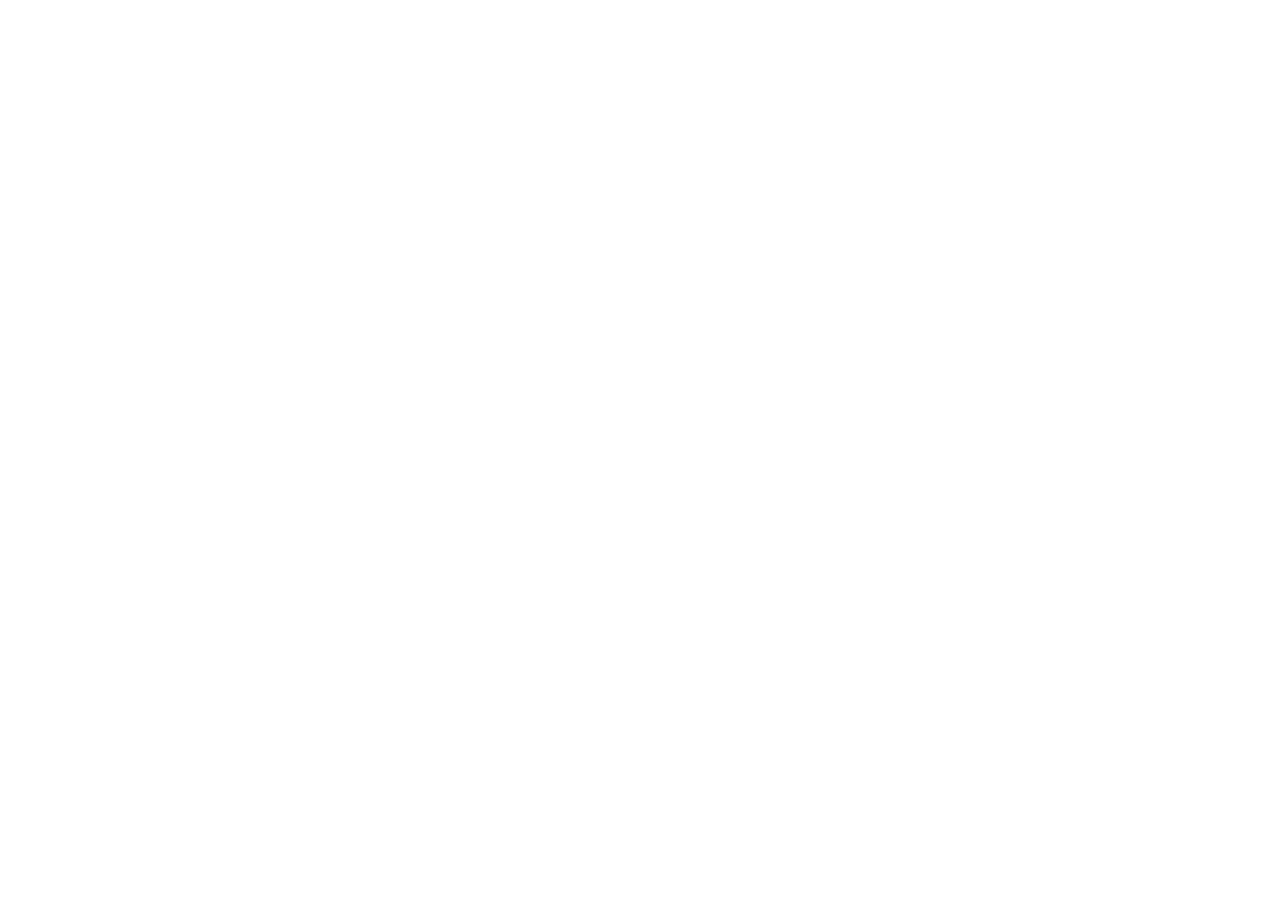
==== gui/index.html @ 27e25722 "Add and organise placeholder GUI assets" ====
<!DOCTYPE html>
<html>
<head>
    <meta charset="UTF-8">
    <title>Book Catalog</title>
    <link rel="stylesheet" type="text/css" href="css/style.css">
    <link href="css/tailwind.min.css" rel="stylesheet">
</head>
<body>
    <script type="module" src="js/app.js"></script>
    <div id="teka"></div>
</body>
</html>
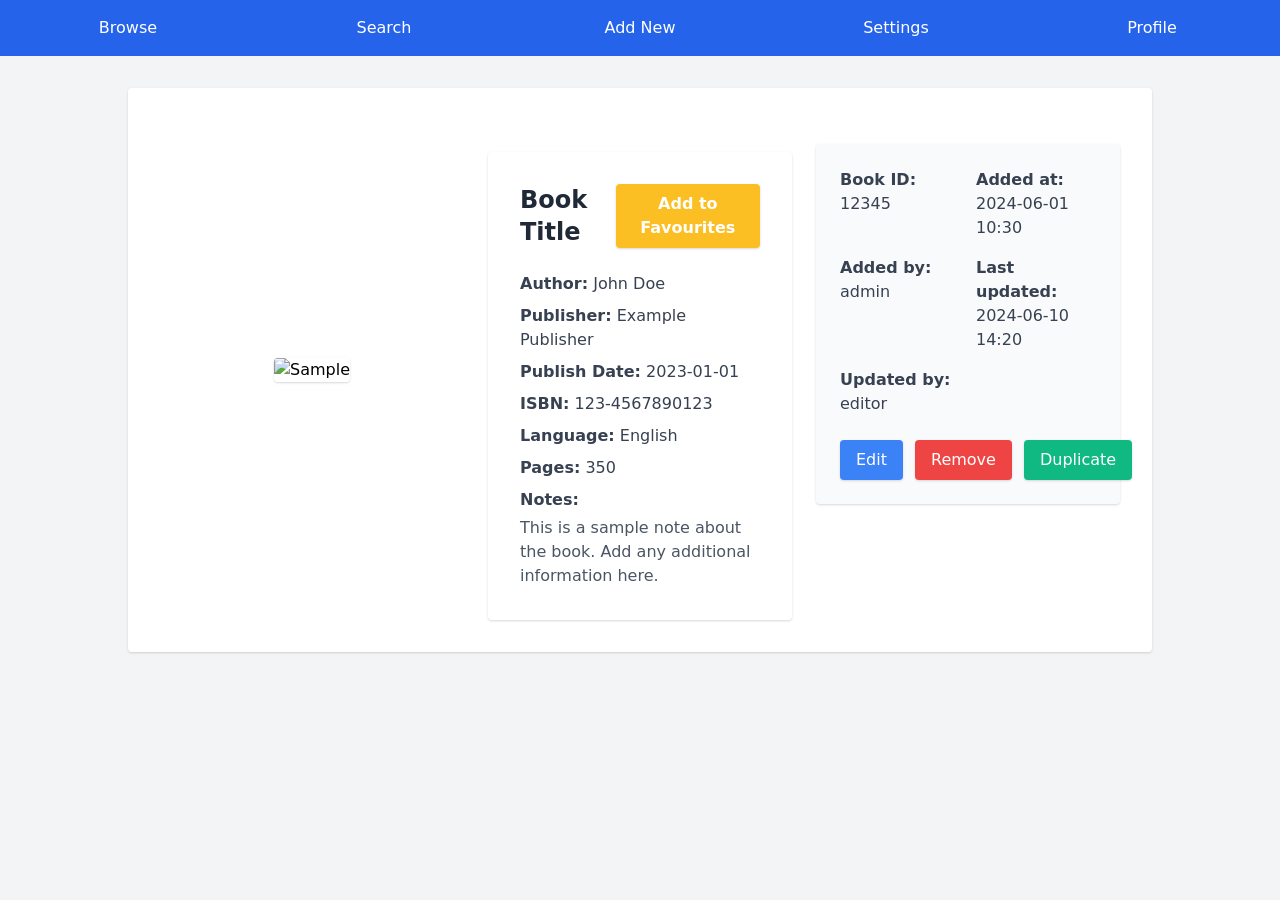
==== commit d4728a11: "Book profile layout initial idea" ====
--- a/gui/index.html
+++ b/gui/index.html
@@ -4,11 +4,71 @@
     <meta charset="UTF-8">
     <title>Book Catalog</title>
     <link rel="stylesheet" type="text/css" href="css/style.css">
-    <link href="css/tailwind.min.css" rel="stylesheet">
+    <link href="css/tailwind.css" rel="stylesheet">
 </head>
-<body>
+<body class="bg-gray-100 min-h-screen">
+    <!-- Navigation -->
+    <nav class="w-full bg-blue-600">
+        <div class="flex">
+            <button class="w-1/5 py-4 text-white hover:bg-blue-700">Browse</button>
+            <button class="w-1/5 py-4 text-white hover:bg-blue-700">Search</button>
+            <button class="w-1/5 py-4 text-white hover:bg-blue-700">Add New</button>
+            <button class="w-1/5 py-4 text-white hover:bg-blue-700">Settings</button>
+            <button class="w-1/5 py-4 text-white hover:bg-blue-700">Profile</button>
+        </div>
+    </nav>
+
+    <!-- 3-column layout -->
+    <div class="grid grid-cols-3 gap-6 max-w-5xl mx-auto mt-8 bg-white p-8 rounded shadow">
+        <!-- Left column: Image -->
+        <div class="flex items-center justify-center">
+            <img src="https://via.placeholder.com/150" alt="Sample" class="rounded shadow">
+        </div>
+        <!-- Middle column: Main details -->
+        <div class="flex items-center">
+            <div class="max-w-xl mx-auto bg-white rounded shadow p-8 mt-8">
+                <div class="flex items-center justify-between mb-6">
+                    <h2 class="text-2xl font-bold text-gray-800">Book Title</h2>
+                    <button class="bg-yellow-400 hover:bg-yellow-500 text-white font-semibold px-4 py-2 rounded shadow">
+                        Add to Favourites
+                    </button>
+                </div>
+                <div class="space-y-2 text-gray-700">
+                    <div><span class="font-semibold">Author:</span> John Doe</div>
+                    <div><span class="font-semibold">Publisher:</span> Example Publisher</div>
+                    <div><span class="font-semibold">Publish Date:</span> 2023-01-01</div>
+                    <div><span class="font-semibold">ISBN:</span> 123-4567890123</div>
+                    <div><span class="font-semibold">Language:</span> English</div>
+                    <div><span class="font-semibold">Pages:</span> 350</div>
+                    <div>
+                        <span class="font-semibold">Notes:</span>
+                        <p class="mt-1 text-gray-600">This is a sample note about the book. Add any additional information here.</p>
+                    </div>
+                </div>
+            </div>
+        </div>
+        <!-- Right column: Meta -->
+        <div>
+            <div class="bg-gray-50 rounded shadow p-6 mt-6 space-y-4">
+                <div class="grid grid-cols-2 gap-4 text-gray-700">
+                    <div><span class="font-semibold">Book ID:</span> 12345</div>
+                    <div><span class="font-semibold">Added at:</span> 2024-06-01 10:30</div>
+                    <div><span class="font-semibold">Added by:</span> admin</div>
+                    <div><span class="font-semibold">Last updated:</span> 2024-06-10 14:20</div>
+                    <div><span class="font-semibold">Updated by:</span> editor</div>
+                </div>
+                <div class="flex space-x-3 pt-2">
+                    <button class="bg-blue-500 hover:bg-blue-600 text-white px-4 py-2 rounded shadow">Edit</button>
+                    <button class="bg-red-500 hover:bg-red-600 text-white px-4 py-2 rounded shadow">Remove</button>
+                    <button class="bg-green-500 hover:bg-green-600 text-white px-4 py-2 rounded shadow">Duplicate</button>
+                </div>
+            </div>
+        </div>
+    </div>
     <script type="module" src="js/app.js"></script>
-    <div id="teka"></div>
+    <div id="app">
+
+    </div>
 </body>
 </html>
 
--- a/gui/css/style.css
+++ b/gui/css/style.css
@@ -0,0 +1,5 @@
+@charset "UTF-8";
+
+body {}
+
+#app {}
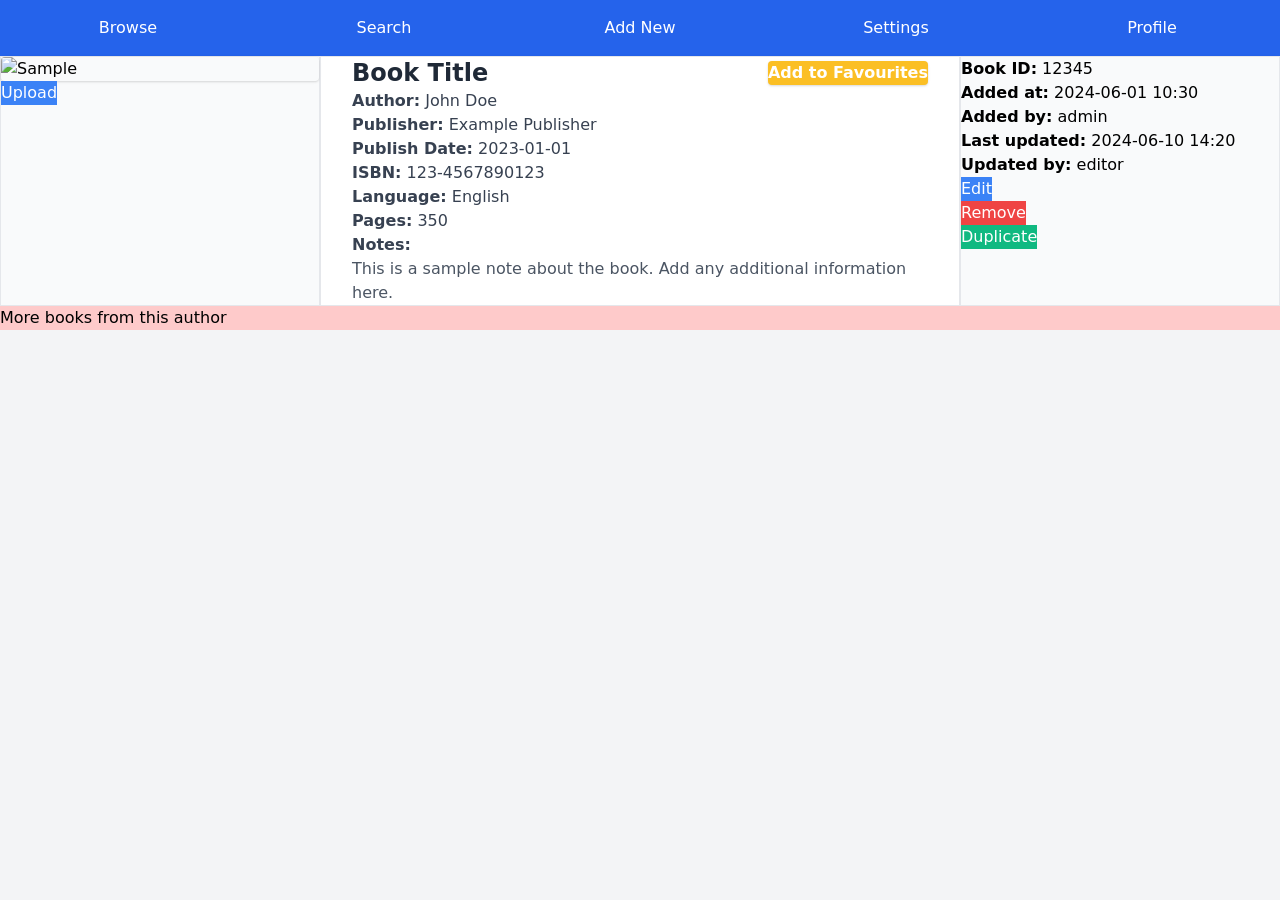
==== commit c450b435: "index.html updates" ====
--- a/gui/index.html
+++ b/gui/index.html
@@ -7,6 +7,7 @@
     <link href="css/tailwind.css" rel="stylesheet">
 </head>
 <body class="bg-gray-100 min-h-screen">
+
     <!-- Navigation -->
     <nav class="w-full bg-blue-600">
         <div class="flex">
@@ -19,21 +20,24 @@
     </nav>
 
     <!-- 3-column layout -->
-    <div class="grid grid-cols-3 gap-6 max-w-5xl mx-auto mt-8 bg-white p-8 rounded shadow">
+    <div class="flex w-full mx-auto bg-white rounded shadow">
+
         <!-- Left column: Image -->
-        <div class="flex items-center justify-center">
+        <div class="w-1/4 border bg-gray-50">
             <img src="https://via.placeholder.com/150" alt="Sample" class="rounded shadow">
+            <div><button class="bg-blue-500 hover:bg-blue-600 text-white">Upload</button></div>
         </div>
+
         <!-- Middle column: Main details -->
-        <div class="flex items-center">
-            <div class="max-w-xl mx-auto bg-white rounded shadow p-8 mt-8">
-                <div class="flex items-center justify-between mb-6">
+        <div class="w-2/4 border">
+            <div class="max-w-xl mx-auto bg-white">
+                <div class="flex items-center justify-between">
                     <h2 class="text-2xl font-bold text-gray-800">Book Title</h2>
-                    <button class="bg-yellow-400 hover:bg-yellow-500 text-white font-semibold px-4 py-2 rounded shadow">
+                    <button class="bg-yellow-400 hover:bg-yellow-500 text-white font-semibold shadow rounded">
                         Add to Favourites
                     </button>
                 </div>
-                <div class="space-y-2 text-gray-700">
+                <div class="text-gray-700">
                     <div><span class="font-semibold">Author:</span> John Doe</div>
                     <div><span class="font-semibold">Publisher:</span> Example Publisher</div>
                     <div><span class="font-semibold">Publish Date:</span> 2023-01-01</div>
@@ -42,29 +46,35 @@
                     <div><span class="font-semibold">Pages:</span> 350</div>
                     <div>
                         <span class="font-semibold">Notes:</span>
-                        <p class="mt-1 text-gray-600">This is a sample note about the book. Add any additional information here.</p>
+                        <p class="text-gray-600">This is a sample note about the book. Add any additional information here.</p>
                     </div>
                 </div>
             </div>
         </div>
+
         <!-- Right column: Meta -->
-        <div>
-            <div class="bg-gray-50 rounded shadow p-6 mt-6 space-y-4">
-                <div class="grid grid-cols-2 gap-4 text-gray-700">
+        <div class="w-1/4 border bg-gray-50">
+            <div class="">
+                <div class="">
                     <div><span class="font-semibold">Book ID:</span> 12345</div>
                     <div><span class="font-semibold">Added at:</span> 2024-06-01 10:30</div>
                     <div><span class="font-semibold">Added by:</span> admin</div>
                     <div><span class="font-semibold">Last updated:</span> 2024-06-10 14:20</div>
                     <div><span class="font-semibold">Updated by:</span> editor</div>
                 </div>
-                <div class="flex space-x-3 pt-2">
-                    <button class="bg-blue-500 hover:bg-blue-600 text-white px-4 py-2 rounded shadow">Edit</button>
-                    <button class="bg-red-500 hover:bg-red-600 text-white px-4 py-2 rounded shadow">Remove</button>
-                    <button class="bg-green-500 hover:bg-green-600 text-white px-4 py-2 rounded shadow">Duplicate</button>
+                <div class="">
+                    <div><button class="bg-blue-500 hover:bg-blue-600 text-white">Edit</button></div>
+                    <div><button class="bg-red-500 hover:bg-red-600 text-white">Remove</button></div>
+                    <div><button class="bg-green-500 hover:bg-green-600 text-white">Duplicate</button></div>
                 </div>
             </div>
         </div>
+
     </div>
+    <section class="bg-red-200 w-full">
+        More books from this author
+    </section>
+
     <script type="module" src="js/app.js"></script>
     <div id="app">
 
